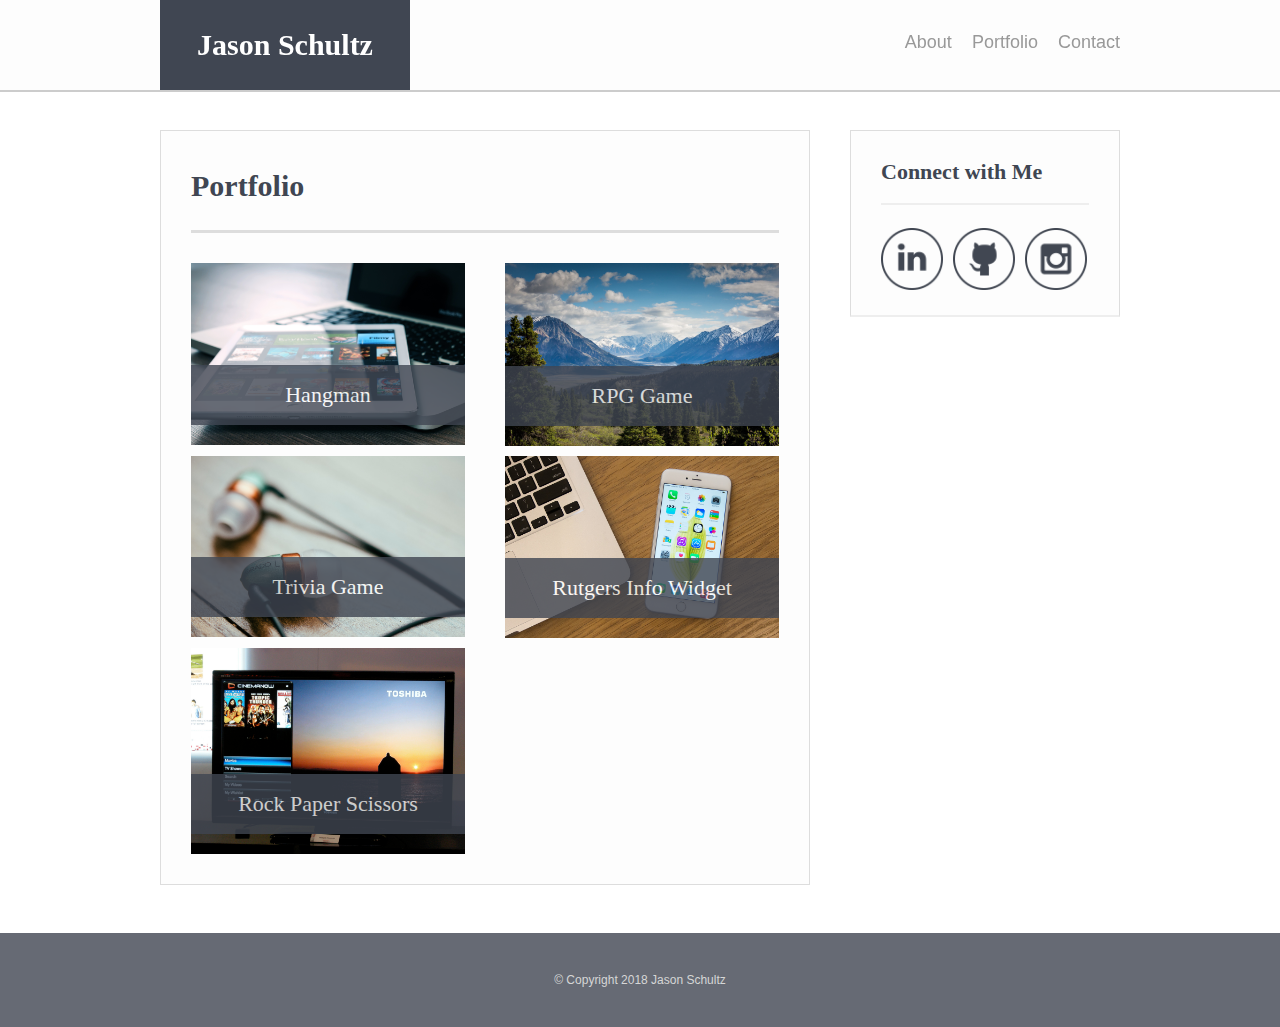
==== portfolio.html @ 4b9e5696 "bug fixes" ====
<!DOCTYPE HTML>
<HTML>
    <head>
        <title>Portfolio</title>
        <link rel="stylesheet" type="text/css" href="assets/css/reset.css">
        <link rel="stylesheet" type="text/css" href="assets/css/style.css">

    </head>
    <body>
        <header id="pagehead">
        <div class="container">
            <a href="index.html" id="logo">Jason Schultz</a>
            <nav>
                <a href="index.html">About</a>
                <a href="portfolio.html">Portfolio</a>
                <a href="contact.html">Contact</a>
            </nav>
        </div>
        </header>
    <div id="main-container" class="container">
        <section class="main-container">
            <h1>Portfolio</h1>

            <div class="work">
                <img src="assets/images/ipad.jpeg" class="bio-image" alt="Hangman">
                <h3>Hangman</h3>
            </div>

            <div class="work">
                <img src="assets/images/rpg-game.jpeg" class="bio-image" alt="RPG Game">
                <h3>RPG Game</h3>
            </div>

            <div class="work">
                <img src="assets/images/trivia-game.jpg" class="bio-image" alt="Trivia Game">
                <h3>Trivia Game</h3>
            </div>

            <div class="work">
                <img src="assets/images/rutgers.jpg" class="bio-image" alt="Rutgers Info Widget">
                <h3>Rutgers Info Widget</h3>
            </div>

            <div class="work">
                <img src="assets/images/rock-paper.jpg" class="bio-image" alt="Rock Paper Scissors">
                <h3>Rock Paper Scissors</h3>
            </div>

        </section>
        <section class="sidebar">
            <div id="connect">
                <h2>Connect with Me</h2>

                <img src="assets/images/linkedin.png" class="social" alt="LinkedIn">
                <img src="assets/images/github.png" class="social" alt="github">
                <img src="assets/images/instagram.png" class="social" alt="Instagram">
            </div>
        </section>
    </div>

    <footer>
        <div class="container">
            &copy; Copyright 2018 Jason Schultz
        </div>
    </footer>

    </body>
</HTML>
---- assets/css/style.css ----
* {
    box-sizing: border-box;
}

body {
    background: url('../images/vik.jpg');
    background-repeat: no-repeat;
    background-size: 1500px 1100px;
    font-size: 18px;
    line-height: 34px;
    font-family: Arial, Helvetica, sans-serif;
    color: #777777
}

.container {
    width: 100%;
    max-width: 960px;
    margin: 0 auto;
    clear: both;
}

h1, h2, h3, p {
    margin-bottom: 20px;
}

p:last-child {
    margin-bottom: 0;
}

h1, h2, h3 {
    font-family: Georgia, 'Times New Roman', Times, serif;
    font-weight: 700;
    color: #404652;
}

h1 {
    font-size: 30px;
    line-height: 49px;
    border-bottom: 3px solid #ddd;
    padding-bottom: 20px;
}

h2, h3 {
    font-size: 22px;
}

/*header*/

#pagehead {
    background: url(../images/bg.png);
    background-repeat: repeat;
    margin: 0 0 30px;
    z-index: 99;
    color: #fff;
    overflow: auto;
    border-bottom: 2px solid #ccc;
    position: fixed;
    width: 100%;
}

#logo {
    width: 250px;
    height: 90px;
    background: #404652;
    float: left;
    font-family: Georgia, 'Times New Roman', Times, serif;
    text-align: center;
    line-height: 90px;
    color: #fff;
    font-weight: 700;
    font-size: 30px;
    text-decoration: none;
}

nav {
    float: right;
    margin-top: 25px;
}

nav a {
    color: #999;
    text-decoration: none;
    margin-left: 15px;
    display: inline-block;
    border-left: 15px;
    line-height: 18px;
}

nav a:first-child {
    border-left: 0 none;
}

/*main*/
#main-container {
    padding-top: 130px;
}

.main-container {
    background: url(../images/bg.png);
    background-repeat: repeat;
    padding: 30px;
    margin: 0 0 40px 0;
    width: 100%;
    max-width: 650px;
    float: left;
    border: 1px solid #ddd;
}

.bio-image {
    opacity: 1;
    width: 200px;
    height: auto;
    margin-top: 10px;
    float: left;
    margin-right: 25px;
}

/*sidebar*/
.sidebar {
    background: url(../images/bg.png);
    background-repeat: repeat;
    padding: 30px;
    width: 100%;
    max-width: 270px;
    float: right;
    border: 1px solid #ddd;
    margin-bottom: 20px;
}

h3, .sidebar, h2 {
    border-bottom: 2px solid #eee;
    padding-bottom: 20px;
    margin-bottom: 15px;
    line-height: 22px;
}

.social {
    width: 62px;
    height: 62px;
    margin-top: 8px;
    margin-right: 5px;
}

.social:last-child {
    margin-right: 0;
}

/*footer*/
footer {
    background: #404652;
    opacity: .8;
    color: #fff;
    padding: 30px 0;
    clear: both;
    border-top: 8px solid #fff;
    color: #ccc;
    font-size: 12px;
    text-align: center;
}

/*portfolio*/
.work {
    width: 274px;
    overflow: auto;
    position: relative;
    float: left;
    margin: 20px 0 25p;
}

.work:nth-child(even) {
    margin-right: 40px;
}

.work img {
    width: 100%;
    border: 0 none;
}

.work h3 {
    border-bottom: 0;
    background: #404652;
    opacity: .8;
    color: #fff;
    text-align: center;
    position: absolute;
    bottom: 20px;
    padding: 15px;
    width: 100%;
    line-height: 30px;
    margin-bottom: 0;
    font-weight: 300;
}

/*contact*/
#contact-form ul {
    margin-bottom: 20px;
}

#contact-form li {
    margin-bottom: 10px;
}

label,
input[type=text],
input[type=email],
textarea {
    display: block;
    width: 100%;
}

input[type=text],
input[type=email],
textarea {
    height: 35px;
    border: 1px solid #ddd;
    padding: 0 10px;
    font-size: 14px;
}

textarea {
    height: 200px;
}

input[type=submit] {
    background: #404652;
    border: 0 none;
    color: #fff;
    font-size: 18px;
    padding: 10px 30px;
    cursor: pointer;
}
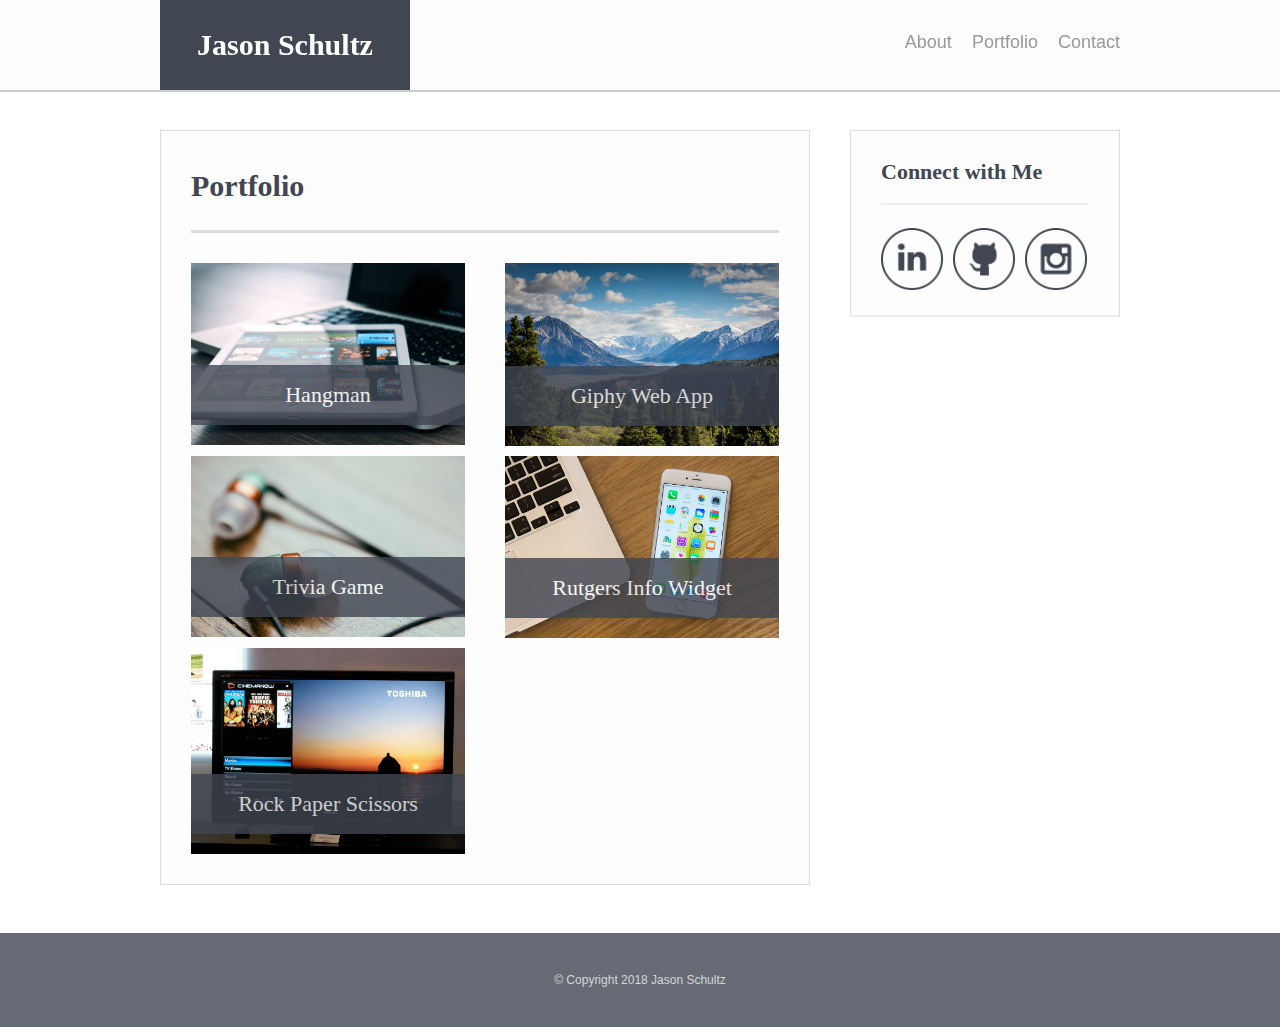
==== commit dccf8ded: "link update" ====
--- a/portfolio.html
+++ b/portfolio.html
@@ -23,17 +23,17 @@
 
             <div class="work">
                 <img src="assets/images/ipad.jpeg" class="bio-image" alt="Hangman">
-                <h3>Hangman</h3>
+                <h3><a href="https://jasongoesplaces.github.io/Hangman-Game/">Hangman</a></h3>
             </div>
 
             <div class="work">
-                <img src="assets/images/rpg-game.jpeg" class="bio-image" alt="RPG Game">
-                <h3>RPG Game</h3>
+                <img src="assets/images/rpg-game.jpeg" class="bio-image" alt="Giphy Web App">
+                <h3><a href="https://jasongoesplaces.github.io/Giphy-Web-App/">Giphy Web App</a></h3>
             </div>
 
             <div class="work">
                 <img src="assets/images/trivia-game.jpg" class="bio-image" alt="Trivia Game">
-                <h3>Trivia Game</h3>
+                <h3><a href="https://jasongoesplaces.github.io/TriviaGame/">Trivia Game</a></h3>
             </div>
 
             <div class="work">
--- a/assets/css/style.css
+++ b/assets/css/style.css
@@ -191,6 +191,11 @@
     font-weight: 300;
 }
 
+.work a {
+    color: #fff;
+    text-decoration: none;
+}
+
 /*contact*/
 #contact-form ul {
     margin-bottom: 20px;
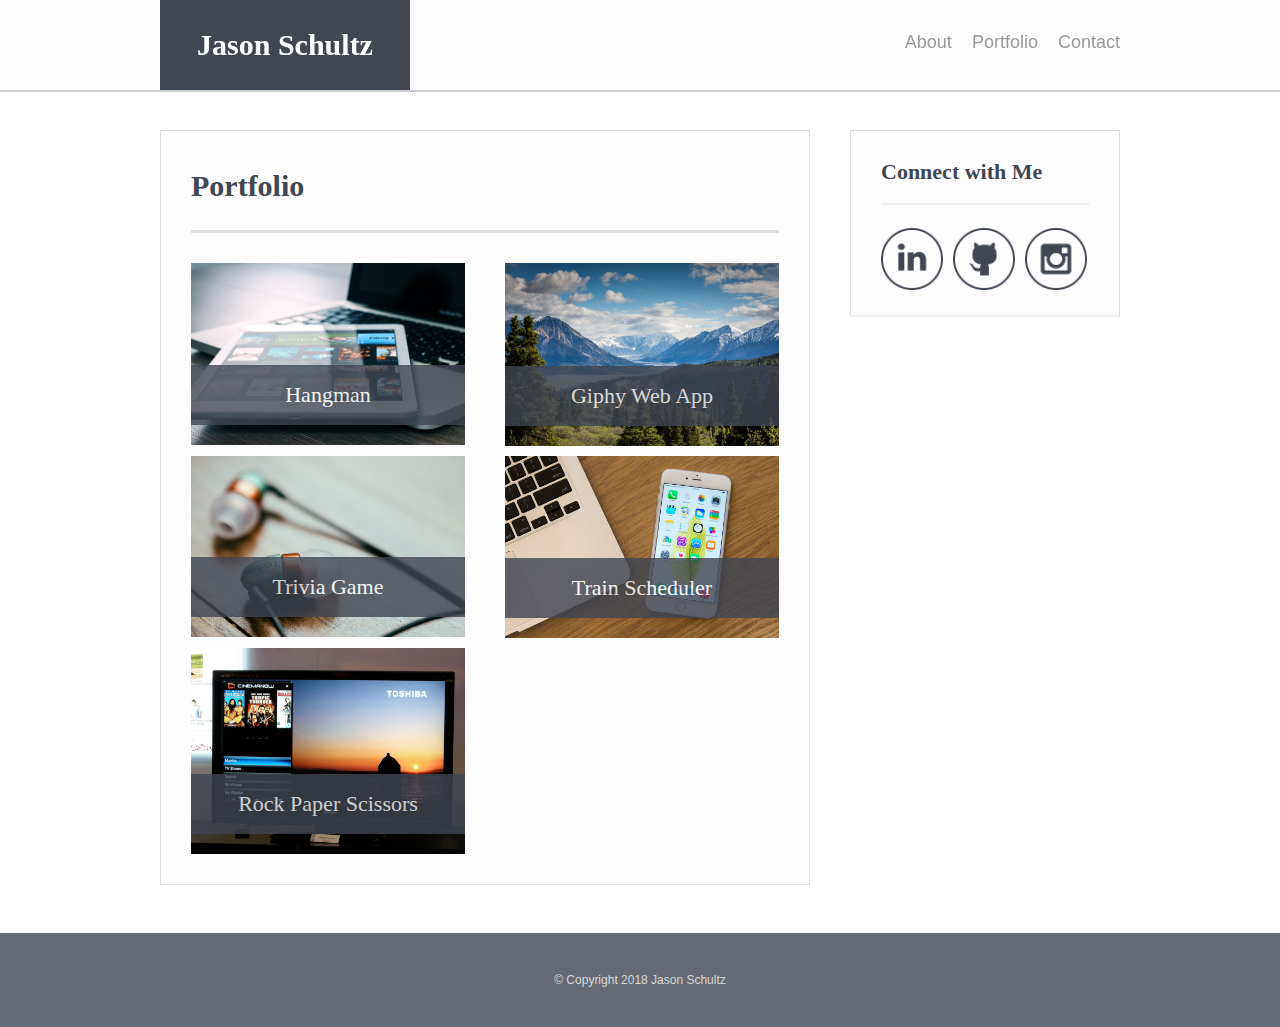
==== commit 8b53d77b: "profile update" ====
--- a/portfolio.html
+++ b/portfolio.html
@@ -37,8 +37,8 @@
             </div>
 
             <div class="work">
-                <img src="assets/images/rutgers.jpg" class="bio-image" alt="Rutgers Info Widget">
-                <h3>Rutgers Info Widget</h3>
+                <img src="assets/images/rutgers.jpg" class="bio-image" alt="Train Scheduler">
+                <h3><a href="https://jasongoesplaces.github.io/Train-Scheduler/">Train Scheduler</a></h3>
             </div>
 
             <div class="work">
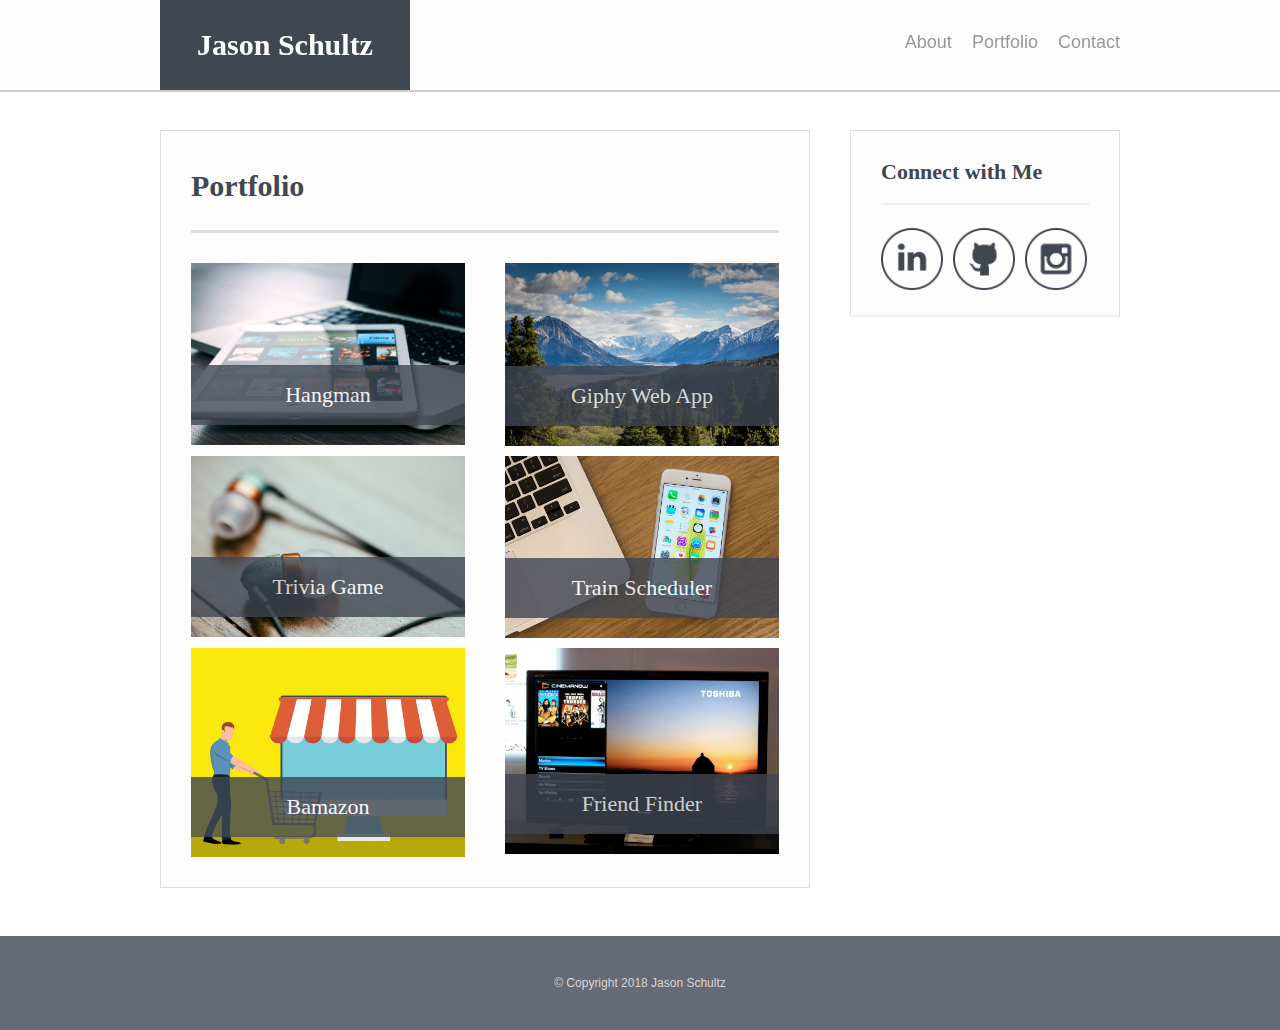
==== commit 1067f929: "portfolio update" ====
--- a/portfolio.html
+++ b/portfolio.html
@@ -42,8 +42,13 @@
             </div>
 
             <div class="work">
-                <img src="assets/images/rock-paper.jpg" class="bio-image" alt="Rock Paper Scissors">
-                <h3>Rock Paper Scissors</h3>
+                <img src="assets/images/bamazon.jpeg" class="bio-image" alt="Bamazon">
+                <h3><a href="https://github.com/jasongoesplaces/bamazon">Bamazon</a></h3>
+            </div>
+
+            <div class="work">
+                <img src="assets/images/rock-paper.jpg" class="bio-image" alt="Friend Finder">
+                <h3><a href="https://nameless-plateau-45017.herokuapp.com/">Friend Finder</a></h3>
             </div>
 
         </section>
--- a/assets/css/style.css
+++ b/assets/css/style.css
@@ -5,7 +5,7 @@
 body {
     background: url('../images/vik.jpg');
     background-repeat: no-repeat;
-    background-size: 1500px 1100px;
+    background-size: 100%;
     font-size: 18px;
     line-height: 34px;
     font-family: Arial, Helvetica, sans-serif;
